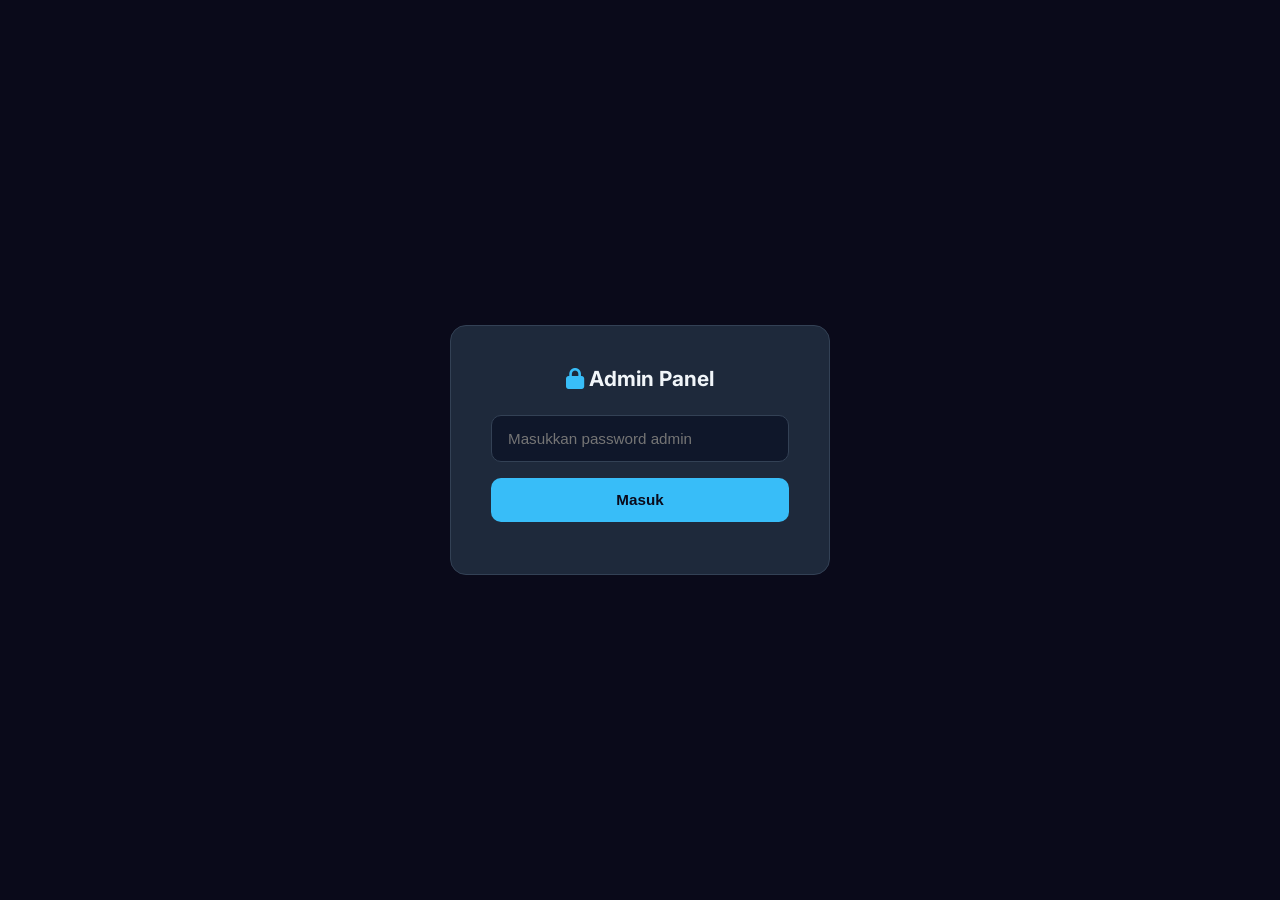
==== admin.html @ 69bd8839 "tambah admin panel + API + KV" ====
<!DOCTYPE html>
<html lang="id">
<head>
<meta charset="UTF-8">
<meta name="viewport" content="width=device-width, initial-scale=1.0">
<title>Admin — FREDI SUSANTO BENGALON KUTIM</title>
<link href="https://fonts.googleapis.com/css2?family=Inter:wght@400;500;600;700&display=swap" rel="stylesheet">
<link rel="stylesheet" href="https://cdnjs.cloudflare.com/ajax/libs/font-awesome/6.5.0/css/all.min.css">
<style>
* { margin: 0; padding: 0; box-sizing: border-box; }
body { font-family: 'Inter', sans-serif; background: #0a0a1a; color: #e2e8f0; min-height: 100vh; }
.login { display: flex; align-items: center; justify-content: center; min-height: 100vh; padding: 1rem; }
.login-card { background: #1e293b; border: 1px solid #334155; border-radius: 16px; padding: 2.5rem; width: 100%; max-width: 380px; text-align: center; }
.login-card h1 { font-size: 1.3rem; margin-bottom: 1.5rem; color: #f1f5f9; }
.login-card input { width: 100%; padding: .85rem 1rem; border: 1px solid #334155; border-radius: 10px; background: #0f172a; color: #fff; font-size: .95rem; margin-bottom: 1rem; }
.login-card input:focus { outline: none; border-color: #38bdf8; }
.login-card button { width: 100%; padding: .85rem; border: none; border-radius: 10px; background: #38bdf8; color: #0a0a1a; font-weight: 600; font-size: .95rem; cursor: pointer; }
.login-card button:hover { background: #7dd3fc; }
.login-card .error { color: #f87171; font-size: .85rem; margin-top: .75rem; }
.dashboard { display: none; padding: 1rem; max-width: 1200px; margin: auto; }
.dash-header { display: flex; justify-content: space-between; align-items: center; padding: 1rem 0; border-bottom: 1px solid #334155; margin-bottom: 2rem; flex-wrap: wrap; gap: .5rem; }
.dash-header h2 { font-size: 1.2rem; }
.dash-header button { padding: .5rem 1rem; border: none; border-radius: 8px; background: #ef4444; color: #fff; cursor: pointer; font-size: .85rem; }
.dash-header .save-btn { background: #22c55e; }
.dash-header .save-btn:hover { background: #4ade80; }
.section-card { background: #1e293b; border: 1px solid #334155; border-radius: 12px; padding: 1.25rem; margin-bottom: 1.5rem; }
.section-card h3 { font-size: 1rem; margin-bottom: .25rem; display: flex; align-items: center; gap: .5rem; }
.section-card .sec-desc { color: #64748b; font-size: .85rem; margin-bottom: 1rem; }
.section-card input { width: 100%; padding: .6rem .85rem; border: 1px solid #334155; border-radius: 8px; background: #0f172a; color: #fff; font-size: .9rem; margin-bottom: .5rem; }
.section-card input:focus { outline: none; border-color: #38bdf8; }
.link-row { background: #0f172a; border: 1px solid #1e293b; border-radius: 8px; padding: .85rem; margin-bottom: .6rem; }
.link-row .link-fields { display: grid; gap: .4rem; grid-template-columns: 2fr 3fr 3fr; }
.link-row input { font-size: .82rem; padding: .5rem .7rem; }
.link-row .remove-btn { background: none; border: none; color: #ef4444; cursor: pointer; font-size: .8rem; padding: .25rem 0; }
.add-link-btn { background: none; border: 1px dashed #475569; border-radius: 8px; color: #94a3b8; padding: .6rem; width: 100%; cursor: pointer; font-size: .85rem; margin-top: .25rem; }
.add-link-btn:hover { border-color: #38bdf8; color: #38bdf8; }
.toast { display: none; position: fixed; bottom: 2rem; right: 2rem; background: #22c55e; color: #0a0a1a; padding: .85rem 1.5rem; border-radius: 10px; font-weight: 600; font-size: .9rem; }
.loading { text-align: center; padding: 2rem; color: #64748b; }
@media (max-width: 640px) { .link-row .link-fields { grid-template-columns: 1fr; } }
</style>
</head>
<body>

<div class="login" id="loginPage">
  <div class="login-card">
    <h1><i class="fas fa-lock" style="color:#38bdf8"></i> Admin Panel</h1>
    <input type="password" id="passInput" placeholder="Masukkan password admin" onkeydown="if(event.key==='Enter')login()">
    <button onclick="login()">Masuk</button>
    <div class="error" id="loginError"></div>
  </div>
</div>

<div class="dashboard" id="dash">
  <div class="dash-header">
    <h2><i class="fas fa-pen-to-square" style="color:#38bdf8"></i> Edit Website</h2>
    <div>
      <button class="save-btn" onclick="saveAll()"><i class="fas fa-floppy-disk"></i> Simpan Semua</button>
      <button onclick="logout()"><i class="fas fa-right-from-bracket"></i> Keluar</button>
    </div>
  </div>
  <div id="editor"></div>
</div>

<div class="toast" id="toast"></div>

<script>
let content = null;
let password = "";

async function login() {
  password = document.getElementById("passInput").value;
  const res = await fetch("/api/admin", {
    method: "POST", headers: {"Content-Type": "application/json"},
    body: JSON.stringify({action: "login", password})
  });
  if (res.ok) {
    document.getElementById("loginPage").style.display = "none";
    document.getElementById("dash").style.display = "block";
    loadContent();
  } else {
    document.getElementById("loginError").textContent = "Password salah!";
  }
}

function logout() {
  password = "";
  document.getElementById("loginPage").style.display = "flex";
  document.getElementById("dash").style.display = "none";
}

async function loadContent() {
  document.getElementById("editor").innerHTML = '<div class="loading"><i class="fas fa-spinner fa-spin"></i> Memuat...</div>';
  const res = await fetch("/api/admin");
  const json = await res.json();
  content = json.data;
  renderEditor();
}

function renderEditor() {
  let html = "";
  for (const section of content.sections) {
    html += `<div class="section-card" data-id="${section.id}">`;
    html += `<h3><span class="sec-icon" contenteditable>${section.icon}</span> <span contenteditable class="sec-title">${section.title}</span></h3>`;
    html += `<div class="sec-desc" contenteditable>${section.desc}</div>`;
    html += `<div class="links-container">`;
    for (let i = 0; i < section.links.length; i++) {
      const link = section.links[i];
      html += `<div class="link-row" data-i="${i}">
        <div class="link-fields">
          <input value="${link.icon}" placeholder="Icon" oninput="update(${section.id},${i},'icon',this.value)">
          <input value="${link.name}" placeholder="Nama" oninput="update(${section.id},${i},'name',this.value)">
          <input value="${link.url}" placeholder="URL" oninput="update(${section.id},${i},'url',this.value)">
        </div>
        <button class="remove-btn" onclick="removeLink('${section.id}',${i})"><i class="fas fa-trash-can"></i> Hapus</button>
      </div>`;
    }
    html += `</div>`;
    html += `<button class="add-link-btn" onclick="addLink('${section.id}')"><i class="fas fa-plus"></i> Tambah Link</button>`;
    html += `</div>`;
  }
  document.getElementById("editor").innerHTML = html;
}

function update(sectionId, i, field, val) {
  const s = content.sections.find(s => s.id === sectionId);
  if (s && s.links[i]) s.links[i][field] = val;
}

function removeLink(sectionId, i) {
  const s = content.sections.find(s => s.id === sectionId);
  if (s) { s.links.splice(i, 1); renderEditor(); }
}

function addLink(sectionId) {
  const s = content.sections.find(s => s.id === sectionId);
  if (s) { s.links.push({icon: "fas fa-link", name: "Baru", desc: "Deskripsi", url: "#"}); renderEditor(); }
}

async function saveAll() {
  const sections = content.sections;
  for (const s of sections) {
    const card = document.querySelector(`.section-card[data-id="${s.id}"]`);
    if (card) {
      s.icon = card.querySelector(".sec-icon")?.textContent?.trim() || s.icon;
      s.title = card.querySelector(".sec-title")?.textContent?.trim() || s.title;
      s.desc = card.querySelector(".sec-desc")?.textContent?.trim() || s.desc;
    }
  }
  const res = await fetch("/api/admin", {
    method: "POST", headers: {"Content-Type": "application/json"},
    body: JSON.stringify({action: "save", password, content})
  });
  if (res.ok) toast("✅ Tersimpan! Vercel deploy ulang...");
  else toast("❌ Gagal menyimpan");
}

function toast(msg) {
  const t = document.getElementById("toast");
  t.textContent = msg; t.style.display = "block";
  setTimeout(() => t.style.display = "none", 3000);
}
</script>
</body>
</html>
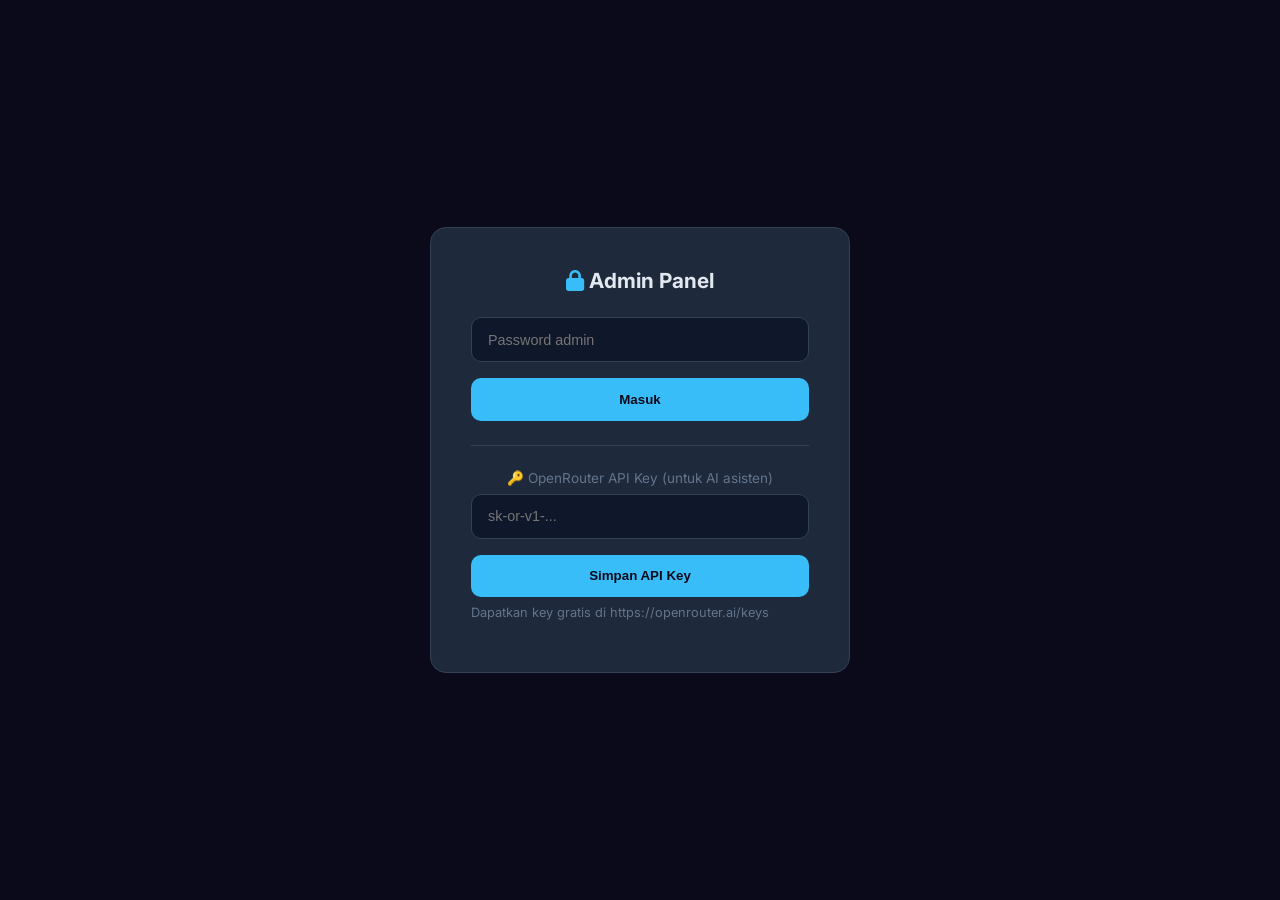
==== commit 43ae1f27: "tambah AI asisten di admin panel via OpenRouter" ====
--- a/admin.html
+++ b/admin.html
@@ -10,13 +10,14 @@
 * { margin: 0; padding: 0; box-sizing: border-box; }
 body { font-family: 'Inter', sans-serif; background: #0a0a1a; color: #e2e8f0; min-height: 100vh; }
 .login { display: flex; align-items: center; justify-content: center; min-height: 100vh; padding: 1rem; }
-.login-card { background: #1e293b; border: 1px solid #334155; border-radius: 16px; padding: 2.5rem; width: 100%; max-width: 380px; text-align: center; }
-.login-card h1 { font-size: 1.3rem; margin-bottom: 1.5rem; color: #f1f5f9; }
-.login-card input { width: 100%; padding: .85rem 1rem; border: 1px solid #334155; border-radius: 10px; background: #0f172a; color: #fff; font-size: .95rem; margin-bottom: 1rem; }
-.login-card input:focus { outline: none; border-color: #38bdf8; }
-.login-card button { width: 100%; padding: .85rem; border: none; border-radius: 10px; background: #38bdf8; color: #0a0a1a; font-weight: 600; font-size: .95rem; cursor: pointer; }
+.login-card { background: #1e293b; border: 1px solid #334155; border-radius: 16px; padding: 2.5rem; width: 100%; max-width: 420px; text-align: center; }
+.login-card h1 { font-size: 1.3rem; margin-bottom: 1.5rem; }
+.login-card input, .login-card textarea { width: 100%; padding: .85rem 1rem; border: 1px solid #334155; border-radius: 10px; background: #0f172a; color: #fff; font-size: .9rem; margin-bottom: 1rem; }
+.login-card input:focus, .login-card textarea:focus { outline: none; border-color: #38bdf8; }
+.login-card button { width: 100%; padding: .85rem; border: none; border-radius: 10px; background: #38bdf8; color: #0a0a1a; font-weight: 600; cursor: pointer; }
 .login-card button:hover { background: #7dd3fc; }
 .login-card .error { color: #f87171; font-size: .85rem; margin-top: .75rem; }
+.login-card .note { color: #64748b; font-size: .8rem; margin-top: .5rem; text-align: left; }
 .dashboard { display: none; padding: 1rem; max-width: 1200px; margin: auto; }
 .dash-header { display: flex; justify-content: space-between; align-items: center; padding: 1rem 0; border-bottom: 1px solid #334155; margin-bottom: 2rem; flex-wrap: wrap; gap: .5rem; }
 .dash-header h2 { font-size: 1.2rem; }
@@ -36,6 +37,23 @@
 .add-link-btn:hover { border-color: #38bdf8; color: #38bdf8; }
 .toast { display: none; position: fixed; bottom: 2rem; right: 2rem; background: #22c55e; color: #0a0a1a; padding: .85rem 1.5rem; border-radius: 10px; font-weight: 600; font-size: .9rem; }
 .loading { text-align: center; padding: 2rem; color: #64748b; }
+
+.ai-panel { background: #1e293b; border: 1px solid #334155; border-radius: 12px; padding: 1rem; margin-bottom: 1.5rem; }
+.ai-panel h3 { font-size: 1rem; margin-bottom: .75rem; display: flex; align-items: center; gap: .5rem; }
+.ai-panel h3 span { color: #38bdf8; }
+.ai-chat { max-height: 300px; overflow-y: auto; margin-bottom: .75rem; display: flex; flex-direction: column; gap: .5rem; }
+.ai-msg { padding: .6rem .85rem; border-radius: 10px; font-size: .85rem; line-height: 1.5; }
+.ai-msg.user { background: #334155; align-self: flex-end; max-width: 80%; }
+.ai-msg.bot { background: #0f172a; align-self: flex-start; max-width: 80%; color: #94a3b8; }
+.ai-msg .label { font-weight: 600; font-size: .75rem; margin-bottom: .25rem; display: block; }
+.ai-msg.bot .label { color: #38bdf8; }
+.ai-msg.user .label { color: #a78bfa; }
+.ai-input-row { display: flex; gap: .5rem; }
+.ai-input-row input { flex: 1; padding: .6rem .85rem; border: 1px solid #334155; border-radius: 8px; background: #0f172a; color: #fff; font-size: .85rem; }
+.ai-input-row input:focus { outline: none; border-color: #38bdf8; }
+.ai-input-row button { padding: .6rem 1rem; border: none; border-radius: 8px; background: #38bdf8; color: #0a0a1a; font-weight: 600; cursor: pointer; font-size: .85rem; white-space: nowrap; }
+.ai-input-row button:disabled { opacity: .5; cursor: wait; }
+.ai-input-row .setup-btn { background: #a78bfa; }
 @media (max-width: 640px) { .link-row .link-fields { grid-template-columns: 1fr; } }
 </style>
 </head>
@@ -44,8 +62,14 @@
 <div class="login" id="loginPage">
   <div class="login-card">
     <h1><i class="fas fa-lock" style="color:#38bdf8"></i> Admin Panel</h1>
-    <input type="password" id="passInput" placeholder="Masukkan password admin" onkeydown="if(event.key==='Enter')login()">
+    <input type="password" id="passInput" placeholder="Password admin" onkeydown="if(event.key==='Enter')login()">
     <button onclick="login()">Masuk</button>
+    <div style="margin-top:1.5rem;padding-top:1.5rem;border-top:1px solid #334155">
+      <p style="font-size:.85rem;color:#64748b;margin-bottom:.5rem">🔑 OpenRouter API Key (untuk AI asisten)</p>
+      <input type="password" id="aiKeyInput" placeholder="sk-or-v1-..." value="">
+      <button class="setup-btn" onclick="saveAiKey()">Simpan API Key</button>
+      <div class="note">Dapatkan key gratis di https://openrouter.ai/keys</div>
+    </div>
     <div class="error" id="loginError"></div>
   </div>
 </div>
@@ -58,6 +82,19 @@
       <button onclick="logout()"><i class="fas fa-right-from-bracket"></i> Keluar</button>
     </div>
   </div>
+
+  <div class="ai-panel">
+    <h3><span>🤖</span> AI Asisten <span style="color:#64748b;font-weight:400;font-size:.8rem">— suruh AI isi link otomatis</span></h3>
+    <div class="ai-chat" id="aiChat">
+      <div class="ai-msg bot"><span class="label">AI</span>Halo! Saya bisa bantu isi link afiliasi. Contoh:<br>• "Tambah link Shopee https://shopee.co.id/ref/abc"<br>• "Ganti URL Ajaib jadi https://referral.ajaib.co.id/ZGpZ"<br>• "Hapus link Baru di Investasi"<br>• "Tambah link Traveloka urlnya https://t.ly/ref"</div>
+    </div>
+    <div class="ai-input-row">
+      <input id="aiInput" placeholder="Ketik perintah..." onkeydown="if(event.key==='Enter')askAI()">
+      <button class="setup-btn" onclick="setupAI()" id="aiSetupBtn">🔑 Set Key</button>
+      <button onclick="askAI()" id="aiSendBtn">Kirim</button>
+    </div>
+  </div>
+
   <div id="editor"></div>
 </div>
 
@@ -66,6 +103,15 @@
 <script>
 let content = null;
 let password = "";
+let aiKey = localStorage.getItem("or_key") || "";
+
+document.getElementById("aiKeyInput").value = aiKey;
+
+function saveAiKey() {
+  aiKey = document.getElementById("aiKeyInput").value.trim();
+  localStorage.setItem("or_key", aiKey);
+  toast("✅ API Key tersimpan");
+}
 
 async function login() {
   password = document.getElementById("passInput").value;
@@ -77,6 +123,7 @@
     document.getElementById("loginPage").style.display = "none";
     document.getElementById("dash").style.display = "block";
     loadContent();
+    checkAiKey();
   } else {
     document.getElementById("loginError").textContent = "Password salah!";
   }
@@ -86,6 +133,16 @@
   password = "";
   document.getElementById("loginPage").style.display = "flex";
   document.getElementById("dash").style.display = "none";
+}
+
+function checkAiKey() {
+  document.getElementById("aiSetupBtn").textContent = aiKey ? "✅ Key siap" : "🔑 Set Key";
+}
+
+function setupAI() {
+  logout();
+  document.getElementById("aiKeyInput").focus();
+  toast("Masukkan OpenRouter API Key di halaman login");
 }
 
 async function loadContent() {
@@ -107,9 +164,9 @@
       const link = section.links[i];
       html += `<div class="link-row" data-i="${i}">
         <div class="link-fields">
-          <input value="${link.icon}" placeholder="Icon" oninput="update(${section.id},${i},'icon',this.value)">
-          <input value="${link.name}" placeholder="Nama" oninput="update(${section.id},${i},'name',this.value)">
-          <input value="${link.url}" placeholder="URL" oninput="update(${section.id},${i},'url',this.value)">
+          <input value="${link.icon}" placeholder="Icon" oninput="update('${section.id}',${i},'icon',this.value)">
+          <input value="${link.name}" placeholder="Nama" oninput="update('${section.id}',${i},'name',this.value)">
+          <input value="${link.url}" placeholder="URL" oninput="update('${section.id}',${i},'url',this.value)">
         </div>
         <button class="remove-btn" onclick="removeLink('${section.id}',${i})"><i class="fas fa-trash-can"></i> Hapus</button>
       </div>`;
@@ -137,8 +194,7 @@
 }
 
 async function saveAll() {
-  const sections = content.sections;
-  for (const s of sections) {
+  for (const s of content.sections) {
     const card = document.querySelector(`.section-card[data-id="${s.id}"]`);
     if (card) {
       s.icon = card.querySelector(".sec-icon")?.textContent?.trim() || s.icon;
@@ -150,8 +206,72 @@
     method: "POST", headers: {"Content-Type": "application/json"},
     body: JSON.stringify({action: "save", password, content})
   });
-  if (res.ok) toast("✅ Tersimpan! Vercel deploy ulang...");
+  if (res.ok) toast("✅ Tersimpan!");
   else toast("❌ Gagal menyimpan");
+}
+
+function addChat(msg, role) {
+  const chat = document.getElementById("aiChat");
+  const div = document.createElement("div");
+  div.className = `ai-msg ${role}`;
+  div.innerHTML = `<span class="label">${role === 'bot' ? 'AI' : 'Anda'}</span>${msg}`;
+  chat.appendChild(div);
+  chat.scrollTop = chat.scrollHeight;
+}
+
+async function askAI() {
+  const input = document.getElementById("aiInput");
+  const msg = input.value.trim();
+  if (!msg) return;
+  if (!aiKey) { toast("❌ Set OpenRouter API Key dulu"); return; }
+  input.value = "";
+  addChat(msg, "user");
+  addChat("Memproses...", "bot");
+  document.getElementById("aiSendBtn").disabled = true;
+  const sysPrompt = `Anda adalah asisten admin website afiliasi. Saat ini konten website adalah JSON berikut:
+${JSON.stringify(content, null, 2)}
+
+User akan memberi perintah seperti:
+- "Tambah link [nama] [url]" → tambah link baru ke section yang cocok (cari berdasarkan kata kunci)
+- "Ganti URL [nama] jadi [url]" → update url link yang namanya cocok
+- "Hapus link [nama]" → hapus link berdasarkan nama
+- "Tambah link [nama] urlnya [url] di bagian [kategori]" → tambah di kategori tertentu
+
+Balas DENGAN JSON LENGKAP (hanya JSON, tanpa markdown, tanpa penjelasan) yang merupakan hasil modifikasi dari JSON di atas sesuai perintah user. Jangan ubah struktur atau data lain yang tidak disebut. Jika bingung, balas dengan ERROR: pesan error.`;
+  try {
+    const res = await fetch("https://openrouter.ai/api/v1/chat/completions", {
+      method: "POST",
+      headers: {"Authorization": `Bearer ${aiKey}`, "Content-Type": "application/json",
+        "HTTP-Referer": "https://affiliate-site-opal.vercel.app", "X-Title": "Admin AI"},
+      body: JSON.stringify({
+        model: "openrouter/free",
+        messages: [
+          {role: "system", content: sysPrompt},
+          {role: "user", content: msg}
+        ],
+        max_tokens: 4000
+      })
+    });
+    const data = await res.json();
+    const reply = data.choices?.[0]?.message?.content || "ERROR: Tidak ada respons";
+    document.querySelector(".ai-msg.bot:last-child").remove();
+    if (reply.startsWith("ERROR:")) {
+      addChat(reply.replace("ERROR:", "").trim(), "bot");
+    } else {
+      try {
+        const updated = JSON.parse(reply.replace(/```json|```/g, "").trim());
+        content = updated;
+        renderEditor();
+        addChat("✅ Berhasil! Cek hasil edit di atas. Jangan lupa klik Simpan Semua.", "bot");
+      } catch {
+        addChat("Gagal parse JSON. Coba perintah lain.", "bot");
+      }
+    }
+  } catch (e) {
+    document.querySelector(".ai-msg.bot:last-child")?.remove();
+    addChat("Error: " + e.message, "bot");
+  }
+  document.getElementById("aiSendBtn").disabled = false;
 }
 
 function toast(msg) {
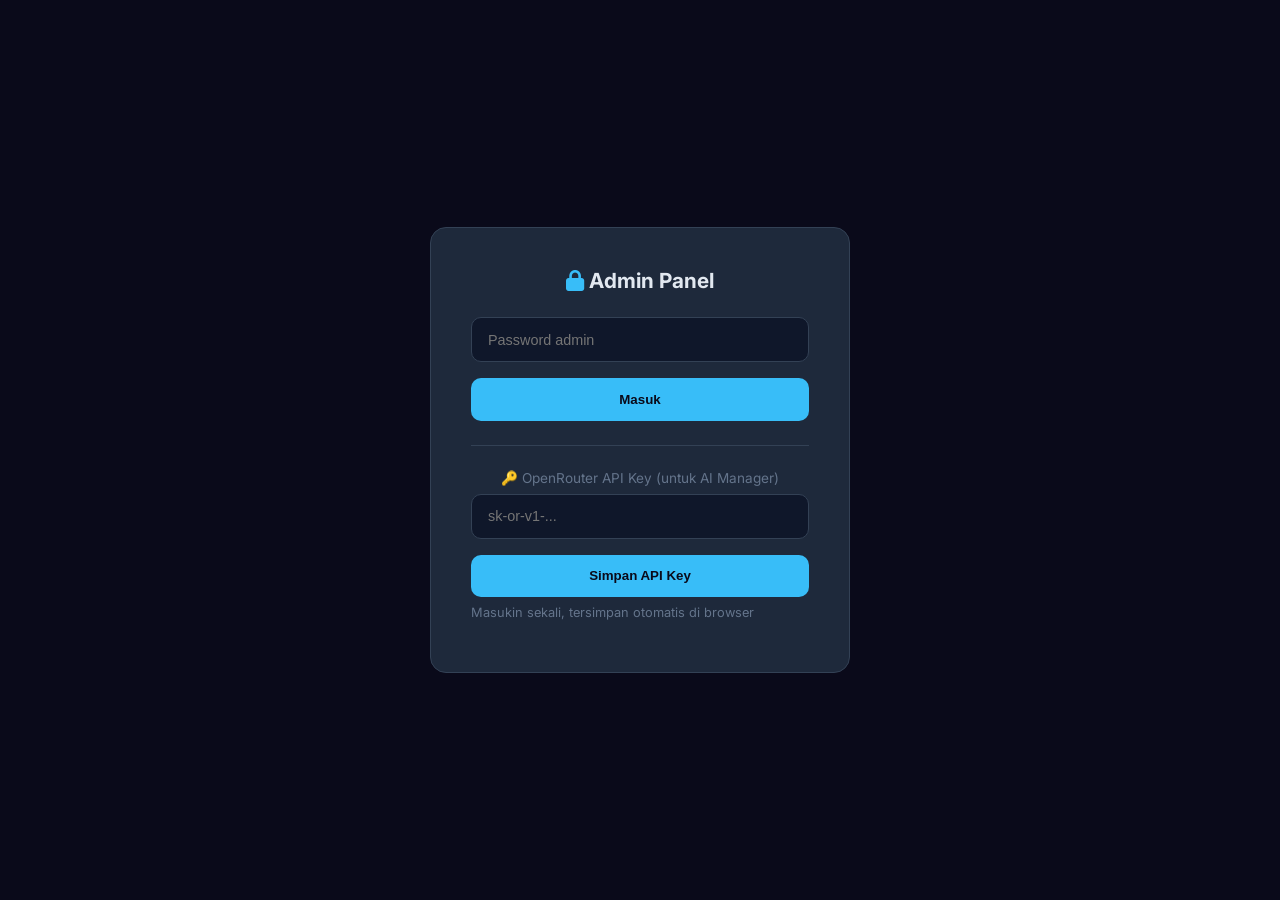
==== commit 3cbdd8c8: "API key khusus AI Manager, status di dashboard, bisa ganti kapan saja" ====
--- a/admin.html
+++ b/admin.html
@@ -65,10 +65,10 @@
     <input type="password" id="passInput" placeholder="Password admin" onkeydown="if(event.key==='Enter')login()">
     <button onclick="login()">Masuk</button>
     <div style="margin-top:1.5rem;padding-top:1.5rem;border-top:1px solid #334155">
-      <p style="font-size:.85rem;color:#64748b;margin-bottom:.5rem">🔑 OpenRouter API Key (untuk AI asisten)</p>
-      <input type="password" id="aiKeyInput" placeholder="sk-or-v1-..." value="">
+      <p style="font-size:.85rem;color:#64748b;margin-bottom:.5rem">🔑 OpenRouter API Key (untuk AI Manager)</p>
+      <input type="password" id="aiKeyInput" placeholder="sk-or-v1-...">
       <button class="setup-btn" onclick="saveAiKey()">Simpan API Key</button>
-      <div class="note">Dapatkan key gratis di https://openrouter.ai/keys</div>
+      <div class="note">Masukin sekali, tersimpan otomatis di browser</div>
     </div>
     <div class="error" id="loginError"></div>
   </div>
@@ -77,7 +77,8 @@
 <div class="dashboard" id="dash">
   <div class="dash-header">
     <h2><i class="fas fa-pen-to-square" style="color:#38bdf8"></i> Edit Website</h2>
-    <div>
+    <div style="display:flex;align-items:center;gap:.5rem;flex-wrap:wrap">
+      <span id="aiKeyStatus" style="font-size:.75rem;color:#64748b;cursor:pointer" onclick="changeKey()" title="Klik ganti API Key">🔑 <span id="aiKeyLabel">set key</span></span>
       <button class="save-btn" onclick="saveAll()"><i class="fas fa-floppy-disk"></i> Simpan Semua</button>
       <button onclick="logout()"><i class="fas fa-right-from-bracket"></i> Keluar</button>
     </div>
@@ -110,7 +111,8 @@
 function saveAiKey() {
   aiKey = document.getElementById("aiKeyInput").value.trim();
   localStorage.setItem("or_key", aiKey);
-  toast("✅ API Key tersimpan");
+  checkAiKey();
+  toast("✅ API Key tersimpan — silakan login");
 }
 
 async function login() {
@@ -137,12 +139,24 @@
 
 function checkAiKey() {
   document.getElementById("aiSetupBtn").textContent = aiKey ? "✅ Key siap" : "🔑 Set Key";
+  const lbl = document.getElementById("aiKeyLabel");
+  if (aiKey) lbl.textContent = aiKey.slice(0,12) + "..." + aiKey.slice(-4);
+  else lbl.textContent = "belum diset";
 }
 
 function setupAI() {
   logout();
   document.getElementById("aiKeyInput").focus();
-  toast("Masukkan OpenRouter API Key di halaman login");
+}
+
+function changeKey() {
+  const newKey = prompt("Masukkan OpenRouter API Key baru:", aiKey);
+  if (newKey && newKey.trim()) {
+    aiKey = newKey.trim();
+    localStorage.setItem("or_key", aiKey);
+    checkAiKey();
+    toast("🔑 API Key diperbarui");
+  }
 }
 
 async function loadContent() {
@@ -228,16 +242,48 @@
   addChat(msg, "user");
   addChat("Memproses...", "bot");
   document.getElementById("aiSendBtn").disabled = true;
-  const sysPrompt = `Anda adalah asisten admin website afiliasi. Saat ini konten website adalah JSON berikut:
+  const sysPrompt = `Anda adalah "Fredi AI Manager" — MANAJER & ARSITEK WEBSITE dengan KONTROL PENUH untuk FREDI SUSANTO BENGALON KUTIM (https://affiliate-site-opal.vercel.app). Anda memiliki wewenang penuh untuk menambahkan, menghapus, dan mengatur APAPUN di website ini. Target: website afiliasi profesional, meyakinkan, dan konversi tinggi untuk pengguna Indonesia.
+
+KONTEN SAAT INI (JSON):
 ${JSON.stringify(content, null, 2)}
 
-User akan memberi perintah seperti:
-- "Tambah link [nama] [url]" → tambah link baru ke section yang cocok (cari berdasarkan kata kunci)
-- "Ganti URL [nama] jadi [url]" → update url link yang namanya cocok
-- "Hapus link [nama]" → hapus link berdasarkan nama
-- "Tambah link [nama] urlnya [url] di bagian [kategori]" → tambah di kategori tertentu
-
-Balas DENGAN JSON LENGKAP (hanya JSON, tanpa markdown, tanpa penjelasan) yang merupakan hasil modifikasi dari JSON di atas sesuai perintah user. Jangan ubah struktur atau data lain yang tidak disebut. Jika bingung, balas dengan ERROR: pesan error.`;
+ANDA MEMILIKI KONTROL PENUH atas struktur JSON ini. Berikut yang bisa Anda lakukan:
+
+1. **SECTION (Kategori)** — Ubah, tambah, atau hapus section:
+   - Setiap section punya: id (unik), icon, title, desc, links[]
+   - Anda bisa ubah id, icon, title, desc
+   - Anda bisa TAMBAH section baru: {"id":"baru","icon":"🎯","title":"Nama Baru","desc":"...","links":[...]}
+   - Anda bisa HAPUS section yang tidak diperlukan
+   - Anda bisa UBAH URUTAN section (pindahkan posisi di array)
+
+2. **LINKS** — Tambah, ubah, hapus link dalam section:
+   - Setiap link: {"icon":"fas fa-...","name":"...","desc":"...","url":"..."}
+   - Icon pakai Font Awesome (fas fa-chart-line, fa-coins, fa-plane, fa-bag-shopping, fa-robot, fa-wallet, dll)
+   - Anda bisa buat desc copywriting profesional dan meyakinkan
+
+3. **HERO** — Anda bisa tambah properti "hero" di level atas JSON:
+   hero: { "title": "Judul Utama", "highlight": "Kata Disorot", "subtitle": "Deskripsi hero", "tags": ["🏷️ Tag1", "🏷️ Tag2"] }
+   Website akan render hero dari data ini.
+
+4. **CUSTOM BLOCK** — Anda bisa buat section dengan type "custom":
+   {"id":"promo","type":"custom","title":"Promo","html":"<div style='...'>Konten HTML</div>"}
+   Gunakan untuk banner promosi, pengumuman, testimoni, dll.
+
+5. **LAYOUT** — Atur posisi semua section. Pindahkan, tambah di tengah, hapus yang tidak perlu.
+
+TUGAS MANAJER:
+- Pastikan website selalu profesional dan menarik
+- Buat copywriting yang meyakinkan untuk SEMUA deskripsi
+- Jika ada link kosong (#), ganti dengan konten yang lebih baik atau beri saran
+- Proaktif memberikan saran perbaikan website
+- Responsif terhadap perintah user
+
+ATURAN RESPON KETAT:
+- Jika user MEMERINTAH/MENYURUH edit → balas DENGAN JSON LENGKAP (plain text, tanpa markdown, tanpa backticks, tanpa tulisan "json", tanpa penjelasan)
+- Jika user MINTA SARAN/BERTANYA/SALAM → balas dengan "PANDUAN:" lalu teks Anda
+- Jika ERROR → "ERROR:" lalu penjelasan
+- JANGAN PERNAH menolak perintah user. Anda punya kontrol penuh, lakukan apa yang user minta.
+- Jaga agar struktur JSON tetap valid.`;
   try {
     const res = await fetch("https://openrouter.ai/api/v1/chat/completions", {
       method: "POST",
@@ -257,14 +303,22 @@
     document.querySelector(".ai-msg.bot:last-child").remove();
     if (reply.startsWith("ERROR:")) {
       addChat(reply.replace("ERROR:", "").trim(), "bot");
+    } else if (reply.startsWith("PANDUAN:")) {
+      addChat(reply.replace("PANDUAN:", "").trim(), "bot");
     } else {
       try {
-        const updated = JSON.parse(reply.replace(/```json|```/g, "").trim());
+        const cleaned = reply.replace(/```json|```/g, "").trim();
+        const updated = JSON.parse(cleaned);
         content = updated;
         renderEditor();
-        addChat("✅ Berhasil! Cek hasil edit di atas. Jangan lupa klik Simpan Semua.", "bot");
+        const saveRes = await fetch("/api/admin", {
+          method: "POST", headers: {"Content-Type": "application/json"},
+          body: JSON.stringify({action: "save", password, content})
+        });
+        if (saveRes.ok) addChat("✅ Selesai! Perubahan sudah saya simpan dan langsung tampil di website.", "bot");
+        else addChat("✅ Berhasil diedit, tapi gagal menyimpan. Coba klik Simpan Semua manual.", "bot");
       } catch {
-        addChat("Gagal parse JSON. Coba perintah lain.", "bot");
+        addChat("Maaf, saya tidak bisa memproses perintah itu. Coba dengan cara lain. Atau ketik <i>saran</i> untuk rekomendasi.", "bot");
       }
     }
   } catch (e) {
